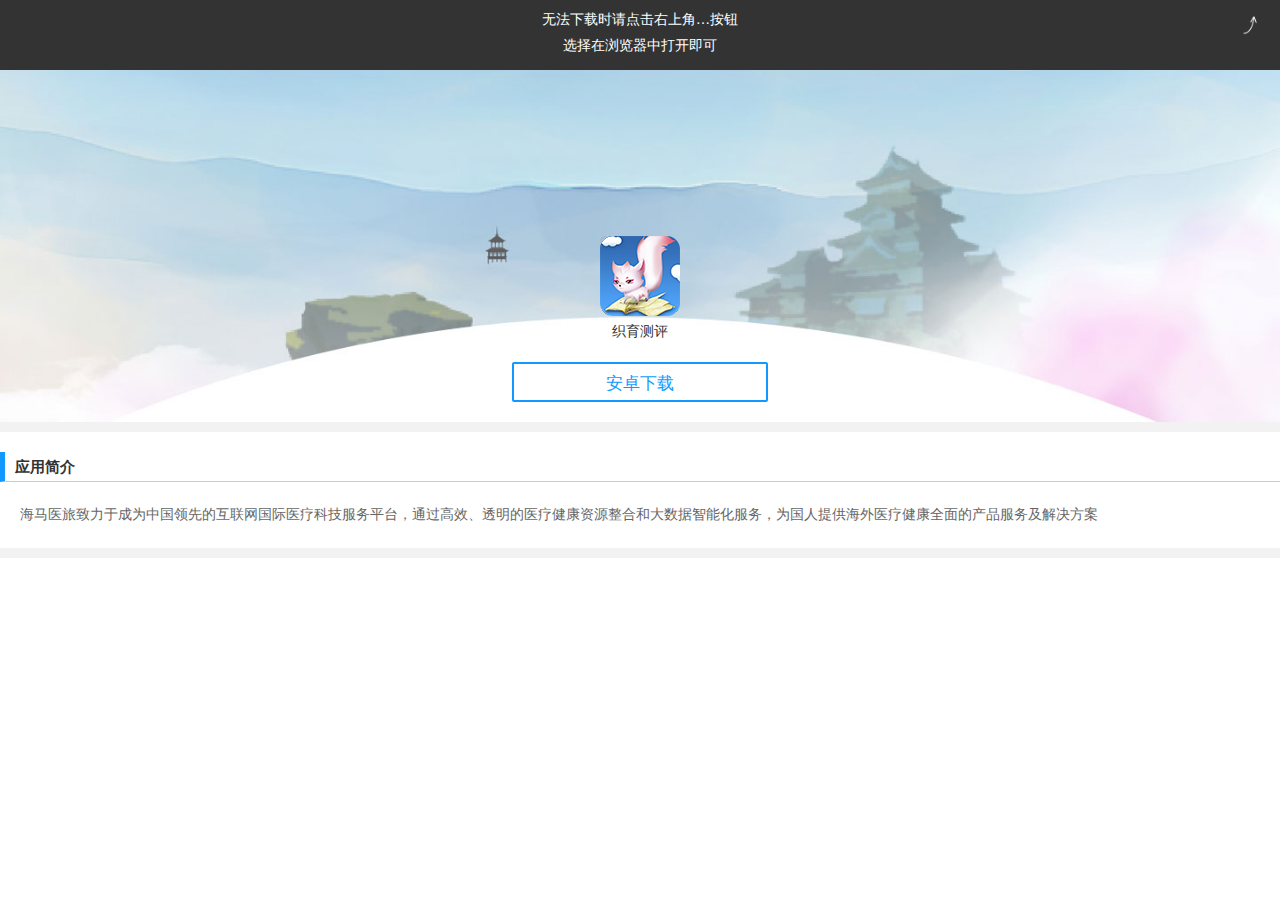
==== appdl/index.html @ 89e46fa6 "Initial commit" ====
<!DOCTYPE html>
<html>
	<head>
		<meta charset="utf-8">
		<meta name="viewport" content="initial-scale=1.0, maximum-scale=1.0, user-scalable=no">
		<title>海马应用下载</title>
		<link rel="stylesheet" href="css/comm.css">
		<link rel="stylesheet" href="css/appdl.css">
	
		<body style="">
			<div id="wd_templateId" class="hp-main lm-dlpag _clear">
				<div class="top-content">
					<p class="arr"><span class="arrow"><img src="img/arrow.png"></span></p>
					<p>无法下载时请点击右上角<span class="dot">…</span>按钮</p>
					<p class="se">选择在浏览器中打开即可<span class="arrow"></span></p>
				</div>
				<div class="lm-dlpag-topbox">
					<div class="lm-topinfo"><img id="appioc" class="lm-topinfo-himg" src="img/logo.png">
						<div id="appname" class="lm-topinfo-name" title="寻知图学生端">织育测评</div>
						
						<div class="lm-topinfo-btn"><span id="iosdl" class="lm-ios" >
							<a href="https://itunes.apple.com/us/app/伟东测评/id1383174784?l=zh&ls=1&mt=8">IOS下载</a>
							</span> 
							<span id="androiddl" class="lm-android" style=""><a href="http://demo.zhiyu365.cn/apk/android.apk">安卓下载</a></span> </div>
						<div class="lm-topinfo-tip1 lm-tip" style="display: none;">此应用不是<i></i>应用，您的手机无法安装哦</div>
					</div>
				</div>
				<div class="lm-dlpag-contentbox">
					<div class="lm-introduce">
						<h4>应用简介</h4>
						<div id="appxtx">海马医旅致力于成为中国领先的互联网国际医疗科技服务平台，通过高效、透明的医疗健康资源整合和大数据智能化服务，为国人提供海外医疗健康全面的产品服务及解决方案</div>
						</div>
					<!-- <div class="lm-introduce">
						<h4>信息</h4>
						<div id="appoinfo">
							开发商：北京伟东凌鸿教育科技有限公司</br>
							客服电话：400-0126-176
						</div>
					</div> -->
					<!--<div class="lm-introduce">
						<h4>应用简介</h4>
						<div>
							<div id="appdesc" class="lm-appdesc">【产品简介】 寻知图是一款面向中小学生暑假期间学习提升的移动APP，类似可汗学院知识地图的产品，结合中国基础教育教学知识点的实际情况，以各个学科知识图谱为核心，提供可视化知识点地图。产品有地图和课程两种视图可供切换，学生在每个知识点上完成看视频、做练习、拓展学习的学习活动，帮助学生踏实掌握知识点，构建学科知识体系，培养学科能力和良好学习习惯，提升学习效率和学习效果。 【产品特点】 特点一：游戏化软件界面，增加学习乐趣 特点二：操作特点符合中小学生使用习惯 特点三：专注于教学教改，每个课程都适配新版 【课程体系】 严格采用全国统一的课程项目规范 打造“任务单+微课+进阶练习”一体化的课程体系 【师资团队】 北师大教育技术专业专家引领 优秀老教师指导与授课 骨干中青教师倾力打造 </div> <span id="more"></span></div>
					</div>-->
				</div>
				<!-- <div class="lm-dlpag-footbox">
					<div>伟东云教育<br>服务邮箱：service@wdcloud.cc</div>
				</div> -->
			</div>
		</body>
		
		<script>
			
			var browser = {
    versions:function(){ 
        var u = navigator.userAgent, app = navigator.appVersion; 
        return {
           trident: u.indexOf('Trident') > -1, //IE内核
           presto: u.indexOf('Presto') > -1, //opera内核
           webKit: u.indexOf('AppleWebKit') > -1, //苹果、谷歌内核
           gecko: u.indexOf('Gecko') > -1 && u.indexOf('KHTML') == -1, //火狐内核
           mobile: !!u.match(/AppleWebKit.*Mobile.*/), //是否为移动终端
           ios: !!u.match(/\(i[^;]+;( U;)? CPU.+Mac OS X/), //ios终端
           android: u.indexOf('Android') > -1 || u.indexOf('Linux') > -1, //android终端或者uc浏览器
           iPhone: u.indexOf('iPhone') > -1 , //是否为iPhone
           iPad: u.indexOf('iPad') > -1, //是否iPad
        };
    }(),
    language:(navigator.browserLanguage || navigator.language).toLowerCase()
};

//document.writeln("语言版本: "+browser.language);
//document.writeln(" 是否为移动终端: "+browser.versions.mobile);
//document.writeln(" ios终端: "+browser.versions.ios);
//document.writeln(" android终端: "+browser.versions.android);
//document.writeln(" 是否为iPhone: "+browser.versions.iPhone);
//document.writeln(" 是否iPad: "+browser.versions.iPad);
//document.writeln(navigator.userAgent);

if( browser.versions.ios || browser.versions.iPhone || browser.versions.iPad){
    var androiddl=document.getElementById("androiddl")
    androiddl.style.display='none'
    
    
}else if( browser.versions.android ){
    var iosdl=document.getElementById("iosdl")
    iosdl.style.display='none'
    
  
}else{
}
			
		</script>

</html>
---- appdl/css/comm.css ----
html,
body {
    background: #fff;
    padding: 0;
    margin: 0;
    font: 14px/1.5 微软雅黑;
    overflow-x: hidden;
}
*,
*:before,
*:after {
    -webkit-box-sizing: border-box;
    -moz-box-sizing: border-box;
    box-sizing: border-box;
}
h1,h2,h3,h4,h5,h6,
dl,dt,dd,
ul,ol,li,
th,td,
p,
span,
blockquote,
pre,
form,
fieldset,
legend,
input,
button,
textarea,
hr {
    padding: 0;
    margin: 0;
}
pre {
	white-space: pre-line;
}
img,
select,
input,
button {
    vertical-align: middle;
}
a,
input {
    outline: none;
}
a {
    text-decoration: none !important;
    outline-style: none !important;
    -moz-outline-style: none !important;
    color: #5C5E5D;
}
a:hover{
	color: #FF6600;
}
ul,
ul li,
ol {
    list-style: none;
}
table {
    border-spacing: 0;
    border-collapse: collapse;
}
textarea {
    border: 1px solid #CCC;
    resize: none;
    overflow-x: hidden;
    overflow-y: auto;
    resize: none;
}
.pull-left {
    float: left !important;
}
.pull-right {
    float: right !important;
}
img{
	border: 0;
}
/**********清除浮动样式******************/
._clear:after {
  display: block;
  clear: both;
  content: "";
  visibility: hidden;
  height: 0;
}
/*单行溢出出现省略号*/
.txt-ellipsis{
	display: inline-block;
	overflow: hidden;
	white-space: nowrap;
	text-overflow: ellipsis;
}
.ad-border0{
	border: 0 !important;
}
.dmLayerWrapper{
	z-index: 9999 !important;
}
.pull-left {
	float: left !important;
}
.pull-right {
	float: right !important;
}
.ad-mt0 {
	margin-top: 0 !important;
}
.ad-mt10 {
	margin-top: 10px !important;
}
.ad-mt20 {
	margin-top: 20px !important;
}
.ad-mt30 {
	margin-top: 30px !important;
}
.ad-mb10 {
	margin-bottom: 10px !important;
}
.ad-mb20 {
	margin-bottom: 20px !important;
}
.ad-mb30 {
	margin-bottom: 30px !important;
}
.ad-mb40 {
	margin-bottom: 40px !important;
}
.ad-ml10 {
	margin-left: 10px !important;
}
.ad-ml20 {
	margin-left: 20px !important;
}
.ad-ml30 {
	margin-left: 30px !important;
}
.ad-mr10 {
	margin-right: 10px !important;
}
.ad-mr20 {
	margin-right: 20px !important;
}
.ad-mr30 {
	margin-right: 30px !important;
}
.ad-no-style {
	border: 0 !important;
	outline: 0 !important;
	background: none !important;
	width: 80%;
	height: auto;	
}
.display-no {
	display: none !important;
}
.ad-overflow-hide {
	overflow: hidden;
}
.downUpBox {
	width: 100%;
	overflow: hidden;
}
.margin-top30 {
	margin-top: 30px;
}
.font-color-red{
	font-weight: normal;
	font-style: normal;
	color: red !important;
}
.font-color090{
	font-weight: normal;
	font-style: normal;
	color: #009900 !important;
}
.font-colorFF9900{
	font-weight: normal;
	font-style: normal;
	color: #FF9900 !important;
}
.cursor-p{
    cursor: pointer;	
}
/* btn style start */
.ad-btn100{
    display: block;
    font-family: "微软雅黑";
    cursor: pointer;
    float: left;
    border: 0;
    width: 100px;
    height: 30px;
    line-height: 30px;
    font-size: 14px;
    text-align: center;
    color: #ffffff;
    background: #00BB9C;
}
.ad-btn{
    display: inline-block;
    font-family: "微软雅黑";
    cursor: pointer;
    border: 0;
    padding: 0 15px;
    width: auto;
    height: 30px;
    line-height: 30px;
    font-size: 14px;
    text-align: center;
    color: #ffffff;
}
.ad-btn-bg00BB9C{
    background: #00BB9C;
}
.ad-btn-bg00BB9C:hover{
    background: #FF6600;
}
.ad-btn-bg0091AE{
    background: #0091AE;
}
.ad-btn-bg0091AE:hover{
    background: #FF6600;
}

/* btn style end */

/**main-box---start */

.main-box {
	margin-left: auto;
	margin-bottom: 40px;
	margin-right: auto;
	margin-top: 20px;
}
.w {
	width: 1200px;
	margin-left: auto;
	margin-right: auto;
	position: relative;
	overflow: hidden;
}
.mt-menu {
	background: #F2F2F2;
	width: 180px;
	line-height: 30px;
	min-height: 0;
	position: absolute;
	overflow: hidden;
	left: 0;
	right: 0;
	bottom: 0;
	top: 0;
}
.mt-menu .mt-menu-tit {
	background: #0091AE;
	width: 100%;
	height: 50px;
	line-height: 50px;
	font-size: 18px;
	font-weight: 100;
	text-align: left;
	color: #fff;
	padding: 0 20px;
	display: block;
}
.mt-menu .mt-menu-tit a{
	float: right;
	display: block;
	width: 20px;
	height: 20px;
	overflow: hidden;
	margin-top: 15px;
	background: url(../images/fangzi.png) no-repeat center;
}
.mt-menu-item-li-active {
	color: #FF6600;
}
.mt-right-box {
	height: auto;
	line-height: 20px;
	min-height: 400px;
	margin-left: 180px;
	overflow: hidden;
	border-top: 1px solid #0091AE;
}
.ad-main-p {
	padding-left: 20px;
	padding-right: 20px;
}
/**main-box---end */
/**cont-title---start */

.cont-title {
	margin-bottom: 15px;
	height: 50px;
}
.cont-title span {
	display: inline-block;
	line-height: 40px;
	margin-top: 8px;
	padding: 0 4px;
	font-size: 20px;
	font-weight: 100;
	text-align: left;
	color: #333333;
	border-bottom: #0091AE solid 2px;
}
/**cont-title---end */

.ad-btn-disable {
	background: #E4E4E4 !important;
	color: #999 !important;
}
/* 公用 内容 title */
.ad-contBox-title {
  width: 100%;
  min-width: auto;
  max-width: auto;
  display: inline-block;
  height: 40px;
  line-height: 38px;
  min-height: auto;
  max-height: auto;
  vertical-align: auto;
  border-left: 1px solid #E2E2E2;
  border-right: 1px solid #E2E2E2;
  border-bottom: 1px solid #E2E2E2;
  border-top: 1px solid #E2E2E2;
  border-radius: initial;
  background: #E2E2E2;
  padding-left: 10px;
  padding-bottom: 0;
  padding-right: 10px;
  padding-top: 0;
}
.ad-contBox-title span {
  font-size: 16px;
  text-align: left;
  font-weight: 100;
  white-space: initial;
  text-overflow: initial;
  color: #333333;
}
.ad-contBox-title i {
  font-size: 14px;
  text-align: left;
  font-weight: 100;
  white-space: initial;
  text-overflow: initial;
  float: right;
  cursor: pointer;
}
.ad-contBox-title a {
  font-size: 14px;
  text-align: left;
  font-weight: 100;
  white-space: initial;
  text-overflow: initial;
}

/**footer---start */
.footer {
	width: 100%;
	min-width: 1200px;
	margin: 0 auto;
	overflow: hidden;
	background-color: #666666;
	color: #FFFFFF;
}
.ad-footer-nav{
	width: 1200px;
	margin: 0 auto;
	padding: 35px 0px;
	overflow: hidden;
	border-bottom: 1px dashed #C1BCB6;	
}
.ad-footer-nav ul{
	width: 100%;

}
.ad-footer-nav ul li{
	float: left;	
	border-right: 1px dashed #C1BCB6;
	padding: 5px 0;
}
.lm-footNav-tit{
	font-size: 18px;
	text-align: center;
}
.lm-footNav-cont{
	font-size: 14px;
	text-align: center;
	margin-top: 25px;
	line-height: 28px;
}
.lm-footNav-cont span{
	display: block;
}
.lm-footNav-cont span a{
	color: #FFFFFF;
}
.lm-footNav-cont span a:hover{
	color: #FF6600;
}
.lm-footNav-one{
	width: 30%;
}
.lm-footNav-one .lm-footNav-tit{
	text-align: left;
	padding-left: 35px;
}
.lm-footNav-one .lm-footNav-cont{
	font-size: 14px;
	text-align: left;
}
.lm-footNav-one .lm-footNav-cont span{
	padding-left: 35px;	
}
.lm-footNav-one .lm-footNav-cont span.lm-xlwbico{
	background: url(../images/xlwb_ico.png) no-repeat left center;
}	
.lm-footNav-one .lm-footNav-cont span.lm-gfwxico{
	background: url(../images/gfwx_ico.png) no-repeat left center;
}	
.lm-footNav-one .lm-footNav-cont span img{
	width: 20px;
	margin-top: -4px;
	margin-right: 15px;
}
.lm-footNav-two{
	width: 30%;
}
.lm-footNav-three{
	width: 40%;
}
.lm-footNav-three .lm-footNav-cont .pull-right div{
	float: left;
}
.lm-footNav-phone{
	margin-right: 25px;
	margin-top: -5px;
	width: 64px;
	height: 64px;
	background: url(../images/phoneD1CEC8.png) no-repeat center;
}
.lm-footNav-lxfs span{
	text-align: left;
}
.lm-footNav-lxfs .lm-num{
	font-size: 28px;
}
.lm-footNav-lxfs .lm-clock{
	font-size: 14px;
}

.ad-page-footer {
	width: 1200px;
	margin: 0 auto;
	padding-top: 20px;
	padding-bottom: 20px;
	text-align: center;
}
.ad-page-footer span {
	display: block;
	line-height: 1.5em;
	text-align: center;
	font-size: 14px;
	color: #FFFFFF;
	width: 100%;
}
.ad-page-footer span a{
	text-align: center;
	font-size: 14px;
	color: #FFFFFF;
	width: 100%;
	margin:0 5px 0 3px;
}
/**footer---end */
/** tubiao--start **/
.lm-sxBox {
	display: block;
	width: 980px;
	height: 40px;
	border: 1px solid #E7E5E2;
	font-family: '微软雅黑 Regular', '微软雅黑';
	font-size: 14px;
	overflow: hidden;
	padding: 6px 10px 0 10px;
}
.lm-xzsjd{
	margin-left: 10px;
}
.lm-xzsjd select,.lm-xzsjd input{
	width: 200px;
	height: 26px;
	line-height: 26px;
	border: 1px solid #E7E5E2;
	padding: 0 5px;
	font-size: 14px;
	cursor: default;
}
.lm-sxts span{
	float: left;
	display: block;
	height: 25px;
	line-height: 25px;
	padding: 0 10px;
	cursor: pointer;
}
.lm-sxts span.on{
	color: #FFFFFF;
	background-color: #0091AE;
}
.lm-sxts input.on{
	float: left;	
	font: 14px/1.5 微软雅黑;
	display: block;
	height: 25px;
	line-height: 25px;
	padding: 0 10px;
	border: 0;	
	cursor: pointer;
	color: #FFFFFF;
	background-color: #0091AE;
}
.lm-sxys span{
	float: left;	
	display: block;
	height: 25px;
	line-height: 25px;
	padding: 0 10px;
	color: #999999;
	background-color: #E7E5E2;
	cursor: pointer;
	margin-right: 1px;
}
.lm-sxys span.on{
	color: #FFFFFF;
	background-color: #0091AE;
}

/** tubiao--start **/
/* 没有信息的时候显示样式 */
.nothingstyle{
	display: block;
	width: 100%;
	text-align: center;
    padding: 15px 0px;
}
.nothingstyle div{
	display: block;
	width: 100%;
	height: 90px;
	background: url(../images/no_bg.png) no-repeat center;
}
.nothingstyle span{
	text-align: center;
	font-size: 16px;
	margin: 20px;
	color: #999999;
}
---- appdl/css/appdl.css ----
html, body {
	display: block;
	width: 100%;
}

a{color: #1199ff;}
.top-content {
	background:#333;
	width: 100%;
	height: 70px;
	line-height: 40px;
	text-align: center;
	color: #fff;
	font-size: 14px;
	position: relative;
}
.top-content .arr {
	position: absolute;
	right: 20px;
	top: 4px;
}
.top-content p{
	margin: 0;
	padding: 0;
	height: 26px;
}
.top-content p.se{
	margin: 0;
	padding: 0;
	height: 30px;
}
.top-content .warning img{
	width: 14px;
	margin-bottom: -3px;
	margin-right: 4px;
}
.top-content .dot img{
	width: 16px;
	margin-bottom: -3px;
	margin-right: 4px;
}
.top-content .arrow img{
	width: 20px;
}
.lm-dlpag {
	display: block;
	width: 100%;
	height: 100%;
	overflow: hidden;
}
.lm-dlpag-topbox {
	position: relative;
	display: block;
	width: 100%;
	background: url(../img/phone_bg.jpg) no-repeat center top;
	background-size: 100% auto;
}
.lm-topinfo{
	position: relative;
	text-align: center;
	width: 100%;
}
.lm-topinfo-himg {
    width: 80px;
    height: 80px;
	margin-top: 20%;
	border-radius: 5px;
}
@media (min-width: 320px) and (max-width: 560px) {
	.lm-topinfo-himg {
		margin-top: 10%;
	}
}
@media (min-width: 560px) {
	.lm-topinfo-himg {
		margin-top: 13%;
	}
}
.lm-topinfo .lm-topinfo-name {
	font-size: 1rem;
	color: #333333;
	margin-top: 5px;
}
.lm-topinfo .lm-topinfo-start {
	margin-top: 13px;
}
.lm-topinfo .lm-topinfo-start>div{
	display: inline-block;
	overflow: hidden;
	margin-left: 2%;
}
.lm-topinfo .lm-topinfo-start>div>span{
	float: left;
	font-size: 1rem;
	color: #666666;
}
.lm-topinfo .lm-topinfo-start>div.lm-topinfo-num>span{
	color: #0066CC;
}
.lm-topinfo .lm-topinfo-start .lm-other-lll-startbg {
    display: block;
    position: relative;
    width: 100px;
    height: 20px;
    overflow: hidden;
    background: url(../images/star3.png) left repeat-x;
    background-size: 20px 20px;
    margin-left: 50%;
    left: -50px;
    margin-bottom: 3%;
}
.lm-topinfo .lm-topinfo-start .lm-other-lll-startbg .lm-yyxz-start {
	float: left;
    width: 100px;
    height: 20px;
    overflow: hidden;
    background: url(../images/star1.png) left repeat-x;
    background-size: 20px 20px;
}
.lm-topinfo .lm-topinfo-btn{
	overflow: hidden;
    padding: 20px 0;
	border-bottom: 10px solid #f2f2f2;
}
.lm-topinfo .lm-topinfo-btn span {
	display: inline-block;
	min-width: 20%;
	margin: 0 2%;
	height: 40px;
	border-radius: 2px;
	font-size: 1.2rem;
    color: #1199ff;
    border: 2px solid #1199ff;
	background-color: #ffffff;
	text-align: center;
	line-height: 40px;
	padding: 0 5%;
	cursor: pointer;
}
.lm-topinfo .lm-topinfo-btn span:hover {
    color: #FFFFFF;
	background-color: #1199ff;
}
.lm-topinfo .lm-topinfo-tip1 {
    color: #ff6600;
    font-size: 1rem;
    padding: 26px 10px;
    margin: 0 auto;
	border-bottom: 10px solid #f2f2f2;
}
.lm-topinfo .lm-topinfo-tip1>i {
	font-style: normal;
}
.lm-topinfo .lm-topinfo-tip2 {
    word-wrap: break-word;
    padding: 10px 30px;
    margin: 20px;
    line-height: 1.6rem;
    color: #ff6600;
    background: #FFFBF3;
    font-size: 1rem;
    border-radius: 4px;
    border: 1px dashed #FF9900;
}
.lm-topinfo .lm-topinfo-tip2 a {
    color: #1199FF;
}
/* 内容 start */
.lm-dlpag-contentbox {
	padding: 0;
}
.lm-dlpag-contentbox .lm-introduce {
    border-bottom: 10px solid #f2f2f2;
    padding: 20px 0 0 0;
}
.lm-dlpag-contentbox .lm-introduce>h4 {
	margin: 0;
    padding-left: 10px;
    height: 30px;
    line-height: 30px;
    color: #333333;
    font-size: 1.1rem;
    border-bottom: 1px solid #CCCCCC;
    border-left: 5px solid #1199FF;
}
.lm-dlpag-contentbox .lm-introduce>div {
    word-wrap: break-word;
	color: #666666;
    font-size: 1rem;
    line-height: 1.8rem;
    padding: 20px;
}
.lm-dlpag-contentbox .lm-introduce>div #appxtx {
	white-space: pre-line;
}
.lm-dlpag-contentbox .lm-introduce>div #appdesc {
	white-space: pre-line;
}
.lm-dlpag-contentbox .lm-introduce>div .lm-appdesc {
	max-height: 75px;
	overflow: hidden;
}
.lm-dlpag-contentbox .lm-introduce>div #more{
	display: block;
	background: url(../images/more.png) no-repeat center center;
	background-size: 16px;
	width:100%;
	height: 24px;
	margin: 0 auto;
	margin-top: 10px;
}
.lm-dlpag-contentbox .lm-introduce>div #more.rotate{
	transform:rotate(180deg);
	-ms-transform:rotate(180deg); 	/* IE 9 */
	-moz-transform:rotate(180deg); 	/* Firefox */
	-webkit-transform:rotate(180deg); /* Safari 和 Chrome */
	-o-transform:rotate(180deg); 	/* Opera */
	transition:all 0.2s ease 0s; 
}
/* footer start */
.lm-dlpag-footbox {
	overflow: hidden;
	text-align: left;
	background-color: #f2f2f2;
    font-size: 1rem;
    text-align: center;
}
.lm-dlpag-footbox>h4 {
	line-height: 30px;
    color: #333333;
    border-bottom: 1px solid #CCCCCC;
}
.lm-dlpag-footbox>div {
	padding: 10px;
    font-size: 0.9rem;
    color: #666666;
    line-height: 1.8rem;
}
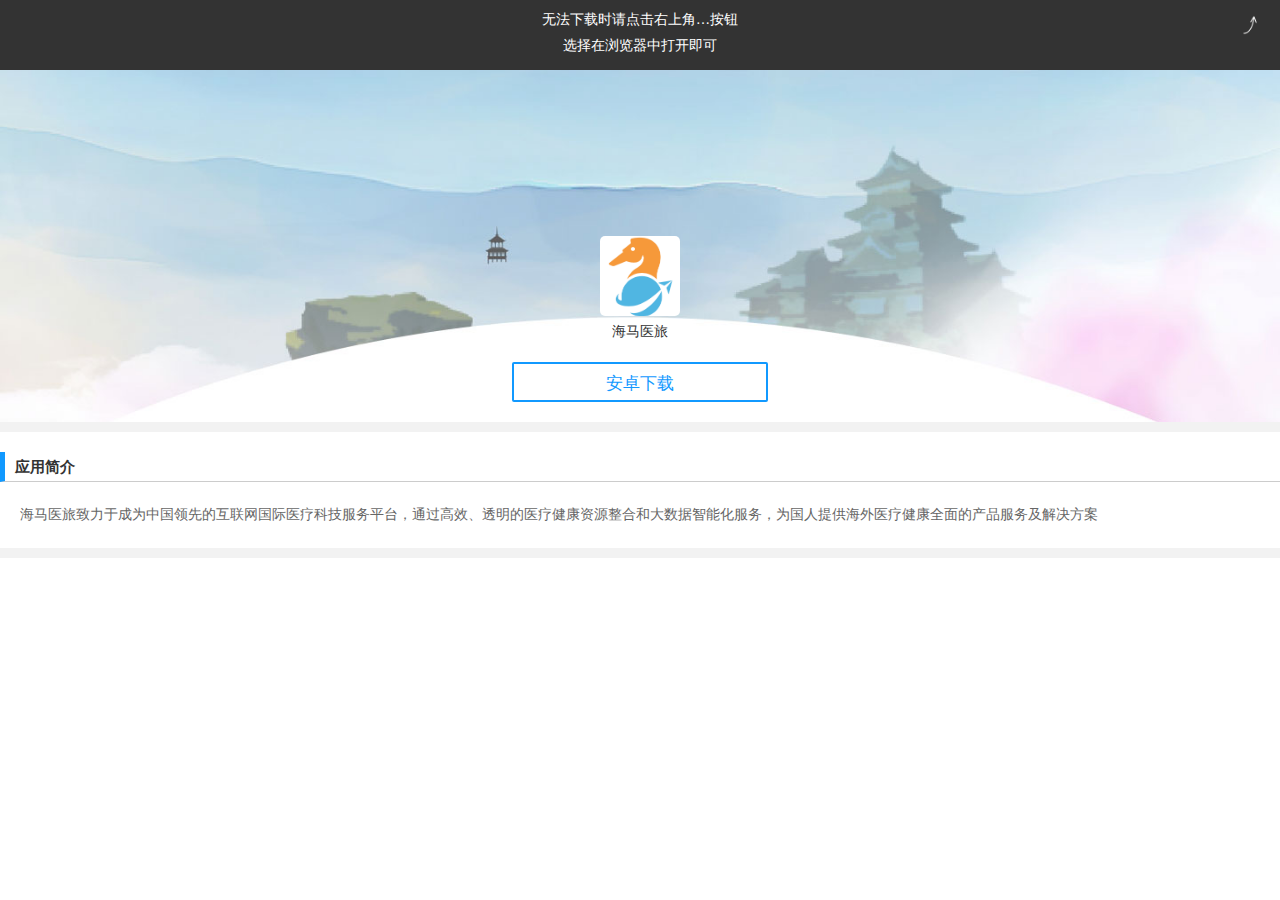
==== commit 316808ec: "调整下载页面" ====
--- a/appdl/index.html
+++ b/appdl/index.html
@@ -16,10 +16,10 @@
 				</div>
 				<div class="lm-dlpag-topbox">
 					<div class="lm-topinfo"><img id="appioc" class="lm-topinfo-himg" src="img/logo.png">
-						<div id="appname" class="lm-topinfo-name" title="寻知图学生端">织育测评</div>
+						<div id="appname" class="lm-topinfo-name" title="海马医旅">海马医旅</div>
 						
 						<div class="lm-topinfo-btn"><span id="iosdl" class="lm-ios" >
-							<a href="https://itunes.apple.com/us/app/伟东测评/id1383174784?l=zh&ls=1&mt=8">IOS下载</a>
+							<a href="https://itunes.apple.com/us/app/海马医旅/id1383174784?l=zh&ls=1&mt=8">IOS下载</a>
 							</span> 
 							<span id="androiddl" class="lm-android" style=""><a href="http://demo.zhiyu365.cn/apk/android.apk">安卓下载</a></span> </div>
 						<div class="lm-topinfo-tip1 lm-tip" style="display: none;">此应用不是<i></i>应用，您的手机无法安装哦</div>
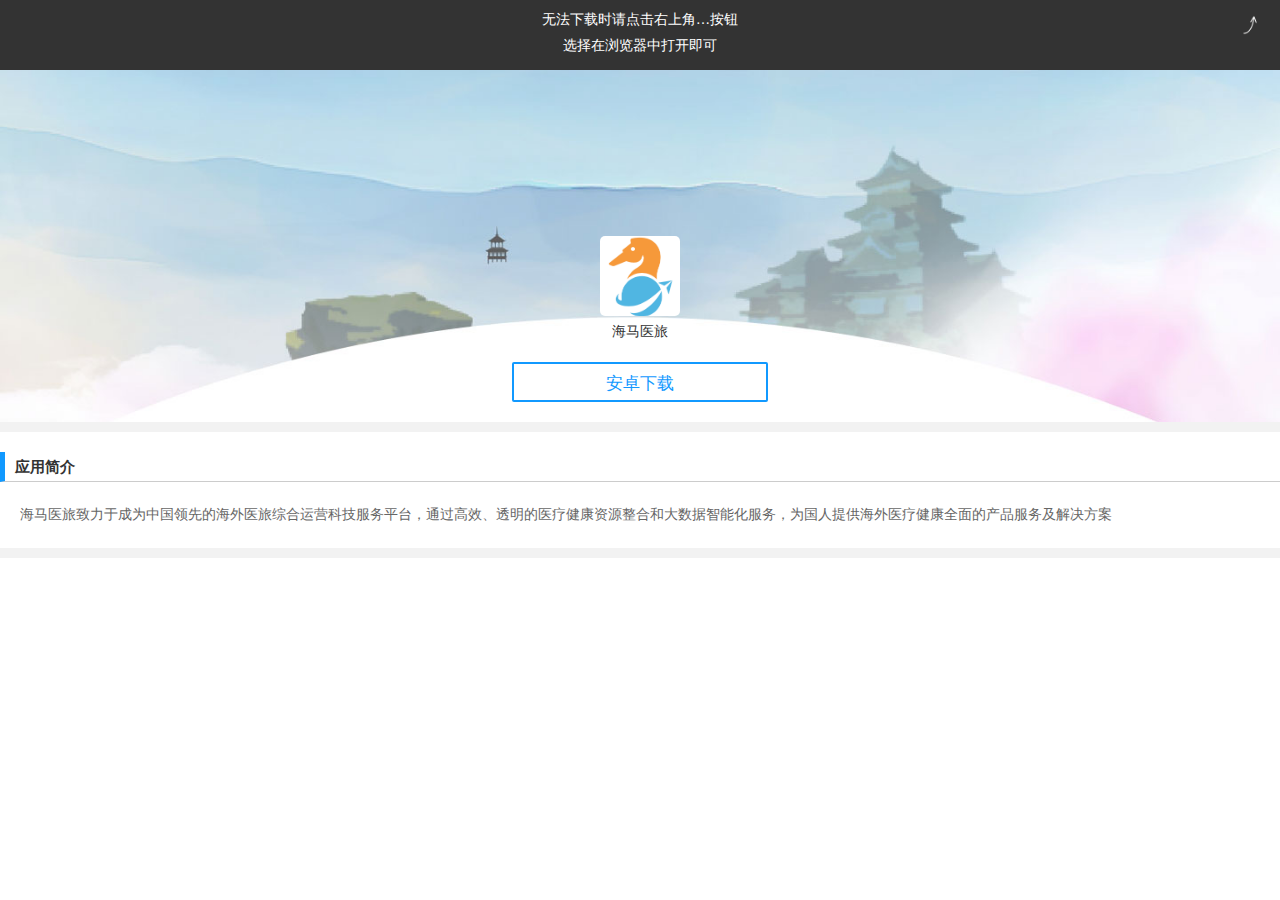
==== commit 664ce1f8: "adjust some text" ====
--- a/appdl/index.html
+++ b/appdl/index.html
@@ -19,16 +19,16 @@
 						<div id="appname" class="lm-topinfo-name" title="海马医旅">海马医旅</div>
 						
 						<div class="lm-topinfo-btn"><span id="iosdl" class="lm-ios" >
-							<a href="https://itunes.apple.com/us/app/海马医旅/id1383174784?l=zh&ls=1&mt=8">IOS下载</a>
+							<a href="#">IOS下载</a>
 							</span> 
-							<span id="androiddl" class="lm-android" style=""><a href="http://demo.zhiyu365.cn/apk/android.apk">安卓下载</a></span> </div>
+							<span id="androiddl" class="lm-android" style=""><a href="http://hm101.oss-cn-zhangjiakou.aliyuncs.com/apk/haima.apk">安卓下载</a></span> </div>
 						<div class="lm-topinfo-tip1 lm-tip" style="display: none;">此应用不是<i></i>应用，您的手机无法安装哦</div>
 					</div>
 				</div>
 				<div class="lm-dlpag-contentbox">
 					<div class="lm-introduce">
 						<h4>应用简介</h4>
-						<div id="appxtx">海马医旅致力于成为中国领先的互联网国际医疗科技服务平台，通过高效、透明的医疗健康资源整合和大数据智能化服务，为国人提供海外医疗健康全面的产品服务及解决方案</div>
+						<div id="appxtx">海马医旅致力于成为中国领先的海外医旅综合运营科技服务平台，通过高效、透明的医疗健康资源整合和大数据智能化服务，为国人提供海外医疗健康全面的产品服务及解决方案</div>
 						</div>
 					<!-- <div class="lm-introduce">
 						<h4>信息</h4>
